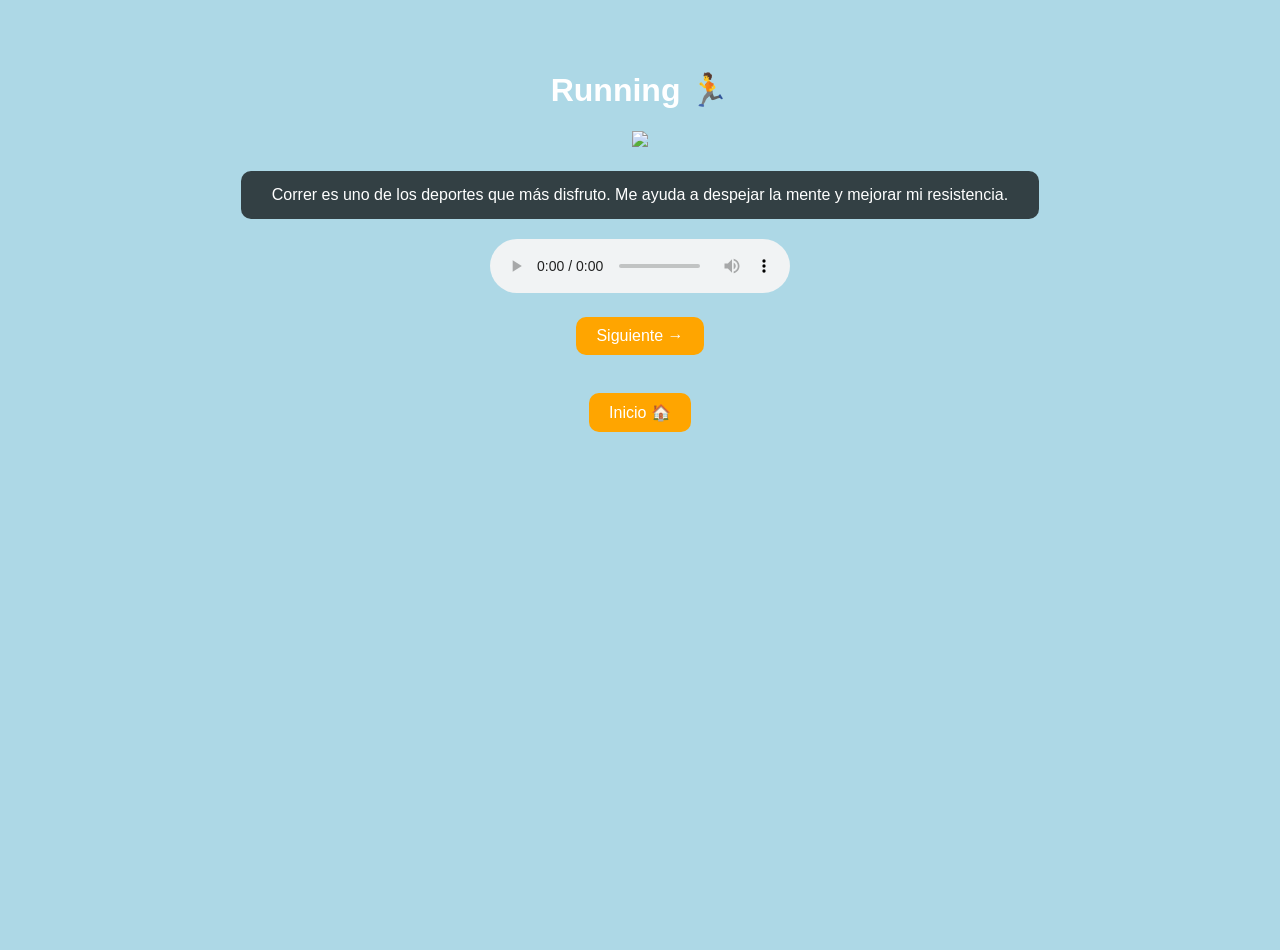
==== escena1.html @ c7122e10 "parte 2 finalizada" ====
<!DOCTYPE html>
<html>
<head>
    <title>Running</title>
    <link rel="stylesheet" href="styles.css">
</head>

<body style="text-align: center; font-family: Arial; background-color: lightblue;">

<div class="escena escena1">

    <h1>Running 🏃</h1>

    <div class="personaje">
        <img src="https://cdn-icons-png.flaticon.com/512/433/433772.png">
    </div>

    <p class="dialogo">
        Correr es uno de los deportes que más disfruto. Me ayuda a despejar la mente y mejorar mi resistencia.
    </p>

    <audio controls>
        <source src="https://www.soundjay.com/human/footsteps-run-1.mp3">
    </audio>

    <br>

    <a href="escena2.html" class="boton">Siguiente →</a>
    <br><br>
    <a href="index.html" class="boton">Inicio 🏠</a>

</div>

</body>
</html>
---- styles.css ----
body {
    margin: 0;
    font-family: Arial, sans-serif;
    color: white;
    text-align: center;
}

/* ESCENAS */
.escena {
    height: 100vh;
    background-size: cover;
    background-position: center;
    padding-top: 50px;
}

/* Fondos */
.escena1 { background-image: url("https://images.unsplash.com/photo-1508098682722-e99c643e7f3b"); }
.escena2 { background-image: url("https://images.unsplash.com/photo-1517649763962-0c623066013b"); }
.escena3 { background-image: url("https://images.unsplash.com/photo-1508609349937-5ec4ae374ebf"); }
.escena4 { background-image: url("https://images.unsplash.com/photo-1517836357463-d25dfeac3438"); }
.escena5 { background-image: url("https://images.unsplash.com/photo-1521417531039-9e3b5c8d9c3b"); }

/* Personaje */
.personaje img {
    width: 200px;
    transition: transform 0.3s;
}

.personaje img:hover {
    transform: scale(1.1);
}

/* Texto */
.dialogo {
    background: rgba(0,0,0,0.7);
    padding: 15px;
    border-radius: 10px;
    width: 60%;
    margin: 20px auto;
}

/* Botón */
.boton {
    display: inline-block;
    margin-top: 20px;
    padding: 10px 20px;
    background: orange;
    color: white;
    text-decoration: none;
    border-radius: 10px;
}
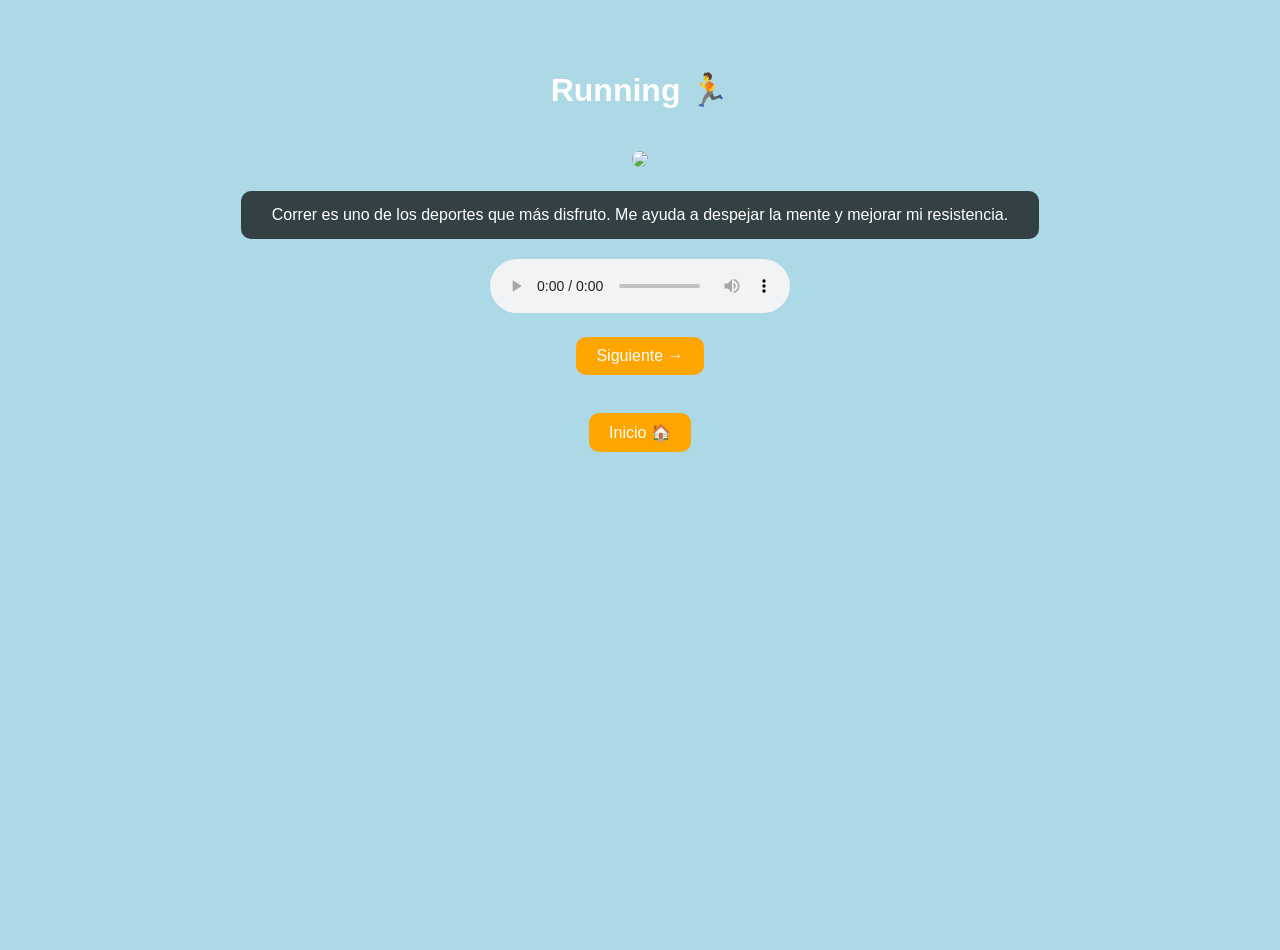
==== commit cdd9efbd: "cambios finales" ====
--- a/escena1.html
+++ b/escena1.html
@@ -12,7 +12,7 @@
     <h1>Running 🏃</h1>
 
     <div class="personaje">
-        <img src="https://cdn-icons-png.flaticon.com/512/433/433772.png">
+        <img src="https://images.unsplash.com/photo-1552674605-db6ffd4facb5">
     </div>
 
     <p class="dialogo">
--- a/styles.css
+++ b/styles.css
@@ -48,4 +48,9 @@
     color: white;
     text-decoration: none;
     border-radius: 10px;
+}
+.personaje img {
+    width: 300px;
+    border-radius: 20px;
+    margin-top: 20px;
 }
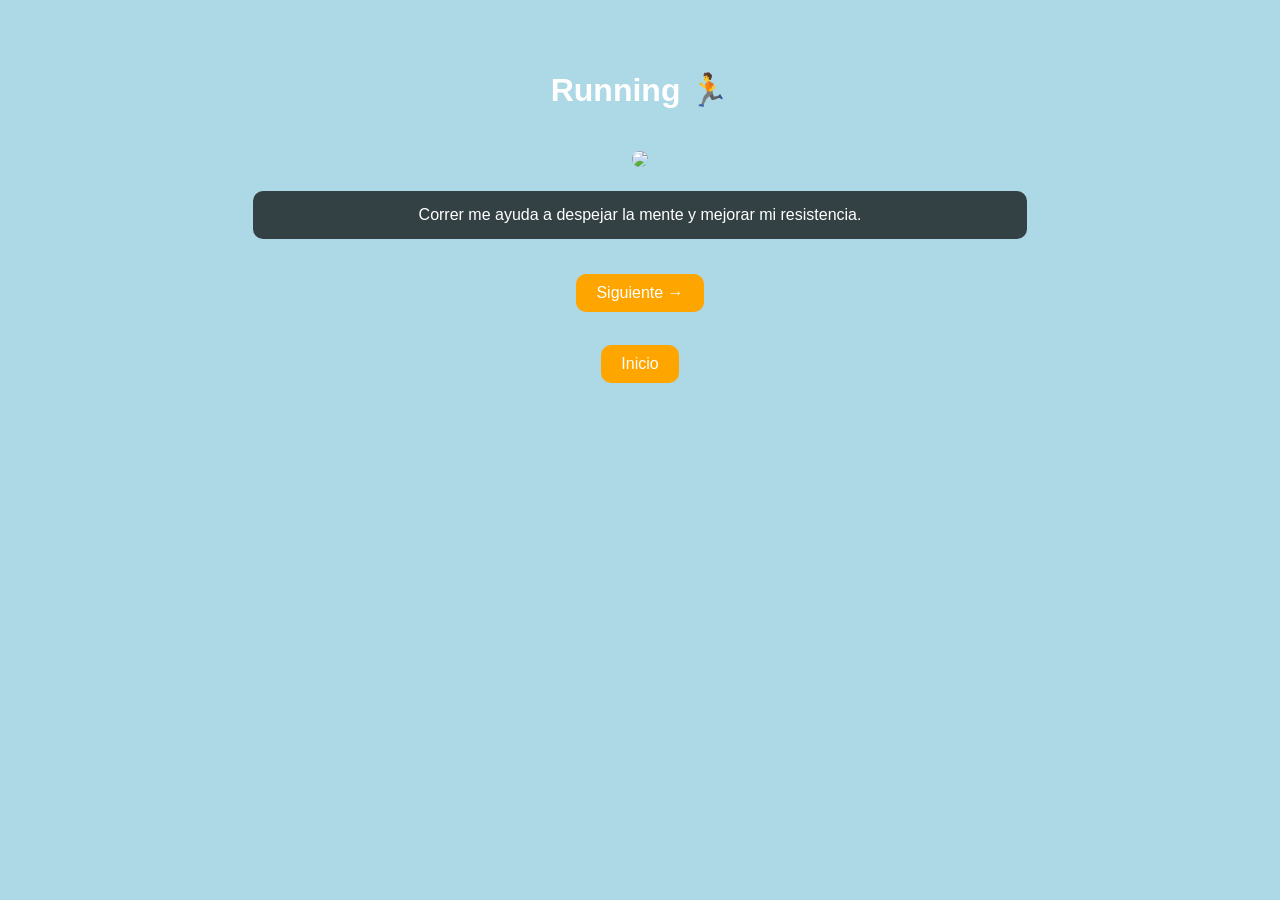
==== commit f8abb5e1: "cambios finales de verdad" ====
--- a/escena1.html
+++ b/escena1.html
@@ -6,28 +6,21 @@
 </head>
 
 <body style="text-align: center; font-family: Arial; background-color: lightblue;">
-
-<div class="escena escena1">
+<div class="escena">
 
     <h1>Running 🏃</h1>
 
     <div class="personaje">
-        <img src="https://images.unsplash.com/photo-1552674605-db6ffd4facb5">
+        <img src="https://upload.wikimedia.org/wikipedia/commons/0/0c/Running_in_the_sun.jpg">
     </div>
 
     <p class="dialogo">
-        Correr es uno de los deportes que más disfruto. Me ayuda a despejar la mente y mejorar mi resistencia.
+        Correr me ayuda a despejar la mente y mejorar mi resistencia.
     </p>
-
-    <audio controls>
-        <source src="https://www.soundjay.com/human/footsteps-run-1.mp3">
-    </audio>
-
-    <br>
 
     <a href="escena2.html" class="boton">Siguiente →</a>
     <br><br>
-    <a href="index.html" class="boton">Inicio 🏠</a>
+    <a href="index.html" class="boton">Inicio</a>
 
 </div>
 
--- a/styles.css
+++ b/styles.css
@@ -1,36 +1,21 @@
 body {
     margin: 0;
     font-family: Arial, sans-serif;
+    text-align: center;
+    background-color: #1e1e1e;
     color: white;
-    text-align: center;
 }
 
-/* ESCENAS */
 .escena {
-    height: 100vh;
-    background-size: cover;
-    background-position: center;
-    padding-top: 50px;
+    padding: 50px 20px;
 }
 
-/* Fondos */
-.escena1 { background-image: url("https://images.unsplash.com/photo-1508098682722-e99c643e7f3b"); }
-.escena2 { background-image: url("https://images.unsplash.com/photo-1517649763962-0c623066013b"); }
-.escena3 { background-image: url("https://images.unsplash.com/photo-1508609349937-5ec4ae374ebf"); }
-.escena4 { background-image: url("https://images.unsplash.com/photo-1517836357463-d25dfeac3438"); }
-.escena5 { background-image: url("https://images.unsplash.com/photo-1521417531039-9e3b5c8d9c3b"); }
-
-/* Personaje */
 .personaje img {
-    width: 200px;
-    transition: transform 0.3s;
+    width: 300px;
+    border-radius: 15px;
+    margin-top: 20px;
 }
 
-.personaje img:hover {
-    transform: scale(1.1);
-}
-
-/* Texto */
 .dialogo {
     background: rgba(0,0,0,0.7);
     padding: 15px;
@@ -39,18 +24,12 @@
     margin: 20px auto;
 }
 
-/* Botón */
 .boton {
     display: inline-block;
-    margin-top: 20px;
+    margin-top: 15px;
     padding: 10px 20px;
     background: orange;
     color: white;
     text-decoration: none;
     border-radius: 10px;
-}
-.personaje img {
-    width: 300px;
-    border-radius: 20px;
-    margin-top: 20px;
 }
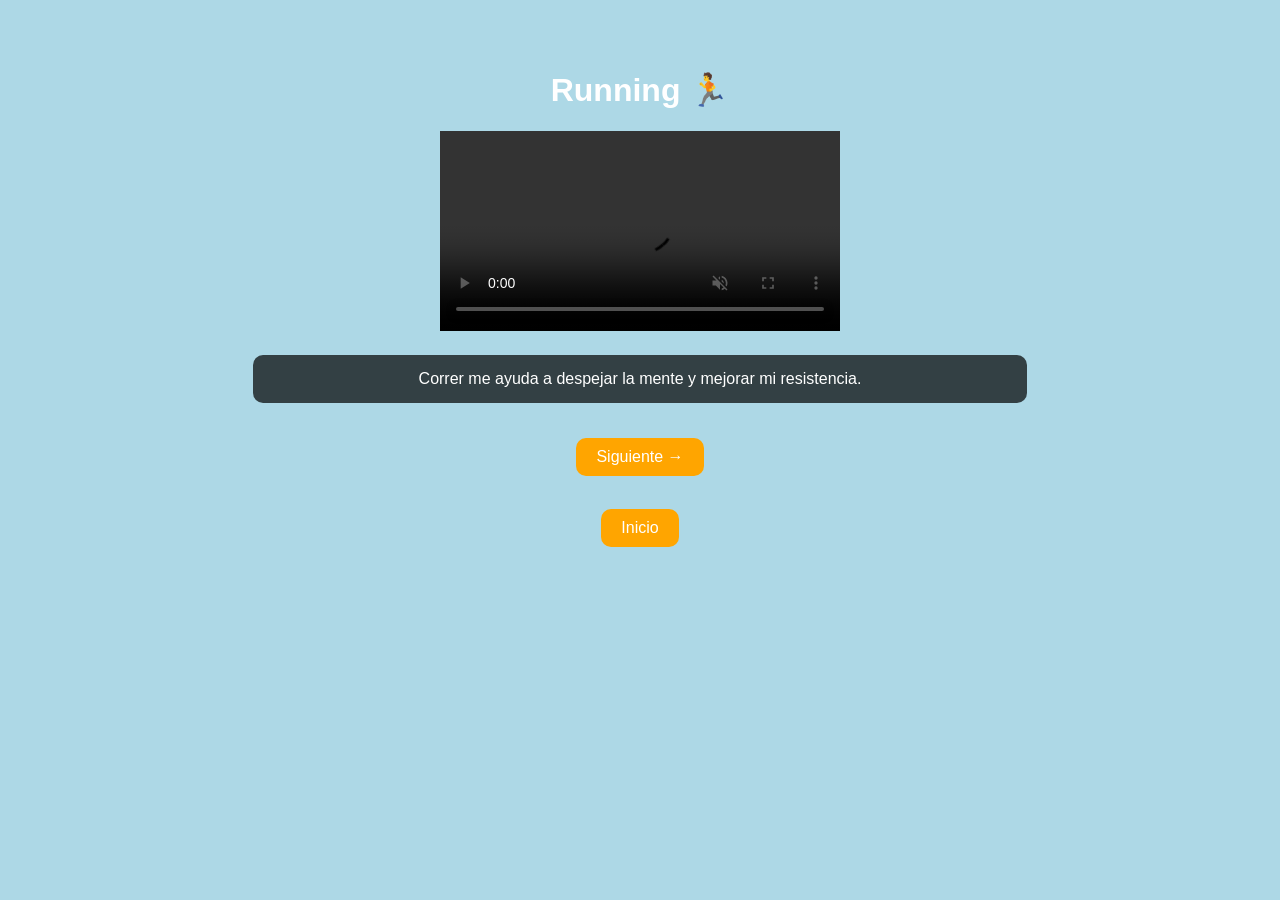
==== commit 3eafa111: "final final" ====
--- a/escena1.html
+++ b/escena1.html
@@ -11,8 +11,10 @@
     <h1>Running 🏃</h1>
 
     <div class="personaje">
-        <img src="https://upload.wikimedia.org/wikipedia/commons/0/0c/Running_in_the_sun.jpg">
-    </div>
+    <video width="400" autoplay muted loop controls>
+        <source src="video/running.mp4" type="video/mp4">
+    </video>
+</div>
 
     <p class="dialogo">
         Correr me ayuda a despejar la mente y mejorar mi resistencia.
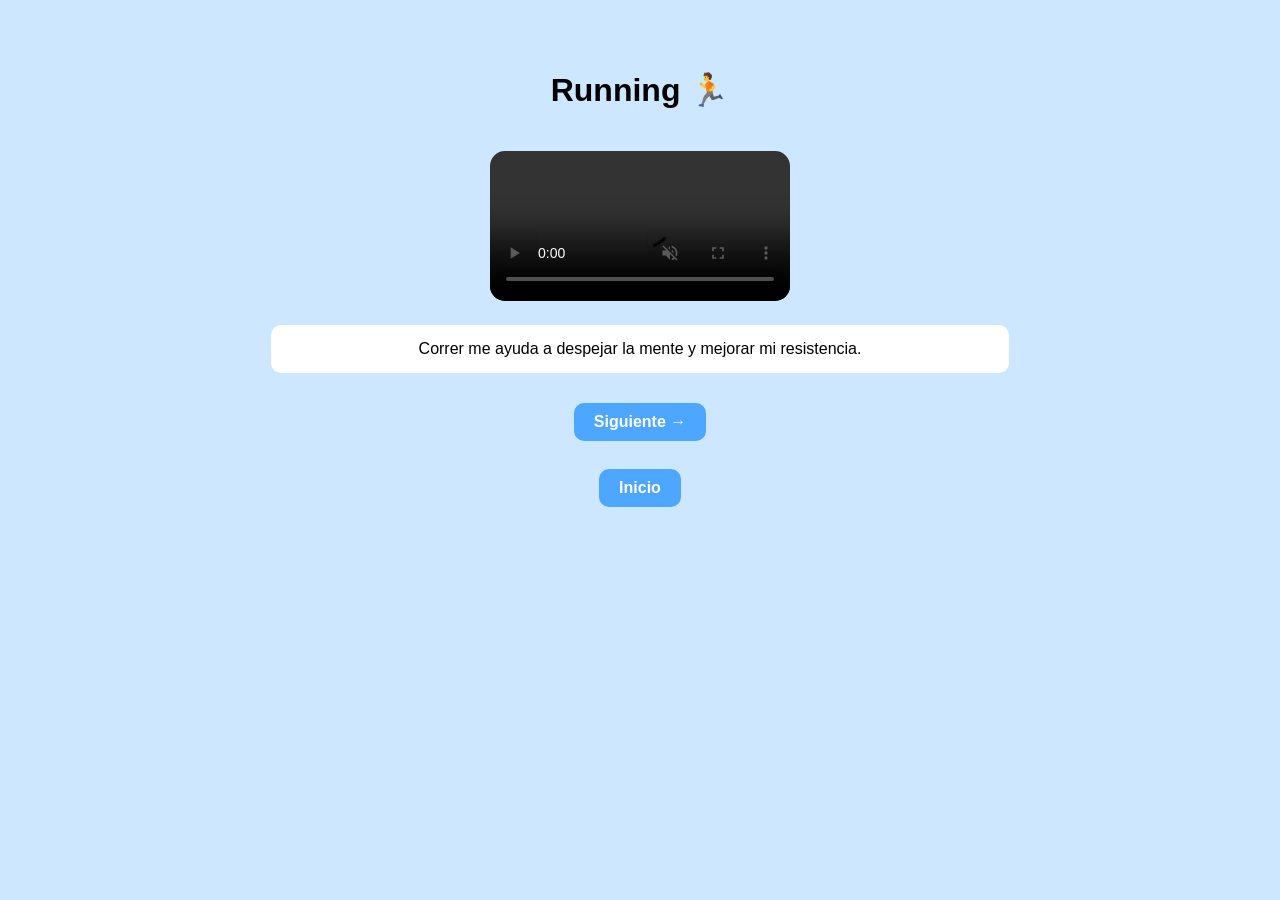
==== commit 3c9967f0: "cambios finales simple" ====
--- a/escena1.html
+++ b/escena1.html
@@ -5,16 +5,17 @@
     <link rel="stylesheet" href="styles.css">
 </head>
 
-<body style="text-align: center; font-family: Arial; background-color: lightblue;">
+<body>
+
 <div class="escena">
 
     <h1>Running 🏃</h1>
 
     <div class="personaje">
-    <video width="400" autoplay muted loop controls>
-        <source src="video/running.mp4" type="video/mp4">
-    </video>
-</div>
+    <video width="300" autoplay muted loop controls>
+    <source src="video/running.mp4" type="video/mp4">
+</video>
+    </div>
 
     <p class="dialogo">
         Correr me ayuda a despejar la mente y mejorar mi resistencia.
--- a/styles.css
+++ b/styles.css
@@ -2,34 +2,44 @@
     margin: 0;
     font-family: Arial, sans-serif;
     text-align: center;
-    background-color: #1e1e1e;
-    color: white;
+    background-color: #cce7ff; /* azul pastel */
 }
 
+/* contenedor de cada escena */
 .escena {
-    padding: 50px 20px;
+    padding: 50px;
 }
 
-.personaje img {
+/* imágenes y videos */
+.personaje img,
+.personaje video {
     width: 300px;
     border-radius: 15px;
     margin-top: 20px;
 }
 
+/* texto */
 .dialogo {
-    background: rgba(0,0,0,0.7);
+    background: white;
     padding: 15px;
     border-radius: 10px;
     width: 60%;
     margin: 20px auto;
 }
 
+/* botones */
 .boton {
     display: inline-block;
-    margin-top: 15px;
+    margin-top: 10px;
     padding: 10px 20px;
-    background: orange;
+    background: #4da6ff;
     color: white;
     text-decoration: none;
     border-radius: 10px;
+    font-weight: bold;
+}
+
+/* efecto al pasar el mouse */
+.boton:hover {
+    background: #3399ff;
 }
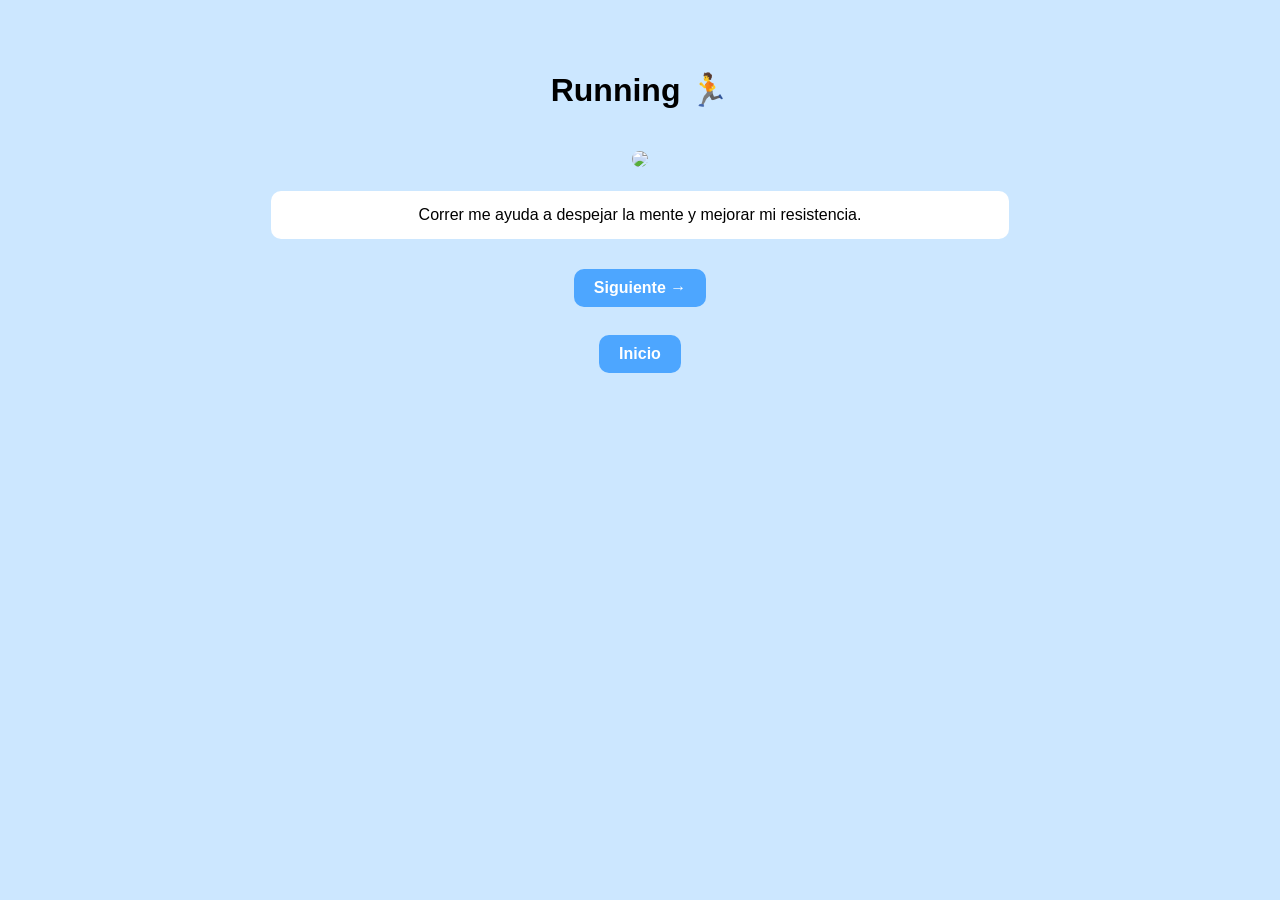
==== commit 59281e82: "cambios finales!" ====
--- a/escena1.html
+++ b/escena1.html
@@ -11,11 +11,10 @@
 
     <h1>Running 🏃</h1>
 
-    <div class="personaje">
-    <video width="300" autoplay muted loop controls>
-    <source src="video/running.mp4" type="video/mp4">
-</video>
-    </div>
+
+   <div class="personaje">
+    <img src="https://upload.wikimedia.org/wikipedia/commons/1/1e/Runner_icon.png">
+</div>
 
     <p class="dialogo">
         Correr me ayuda a despejar la mente y mejorar mi resistencia.
